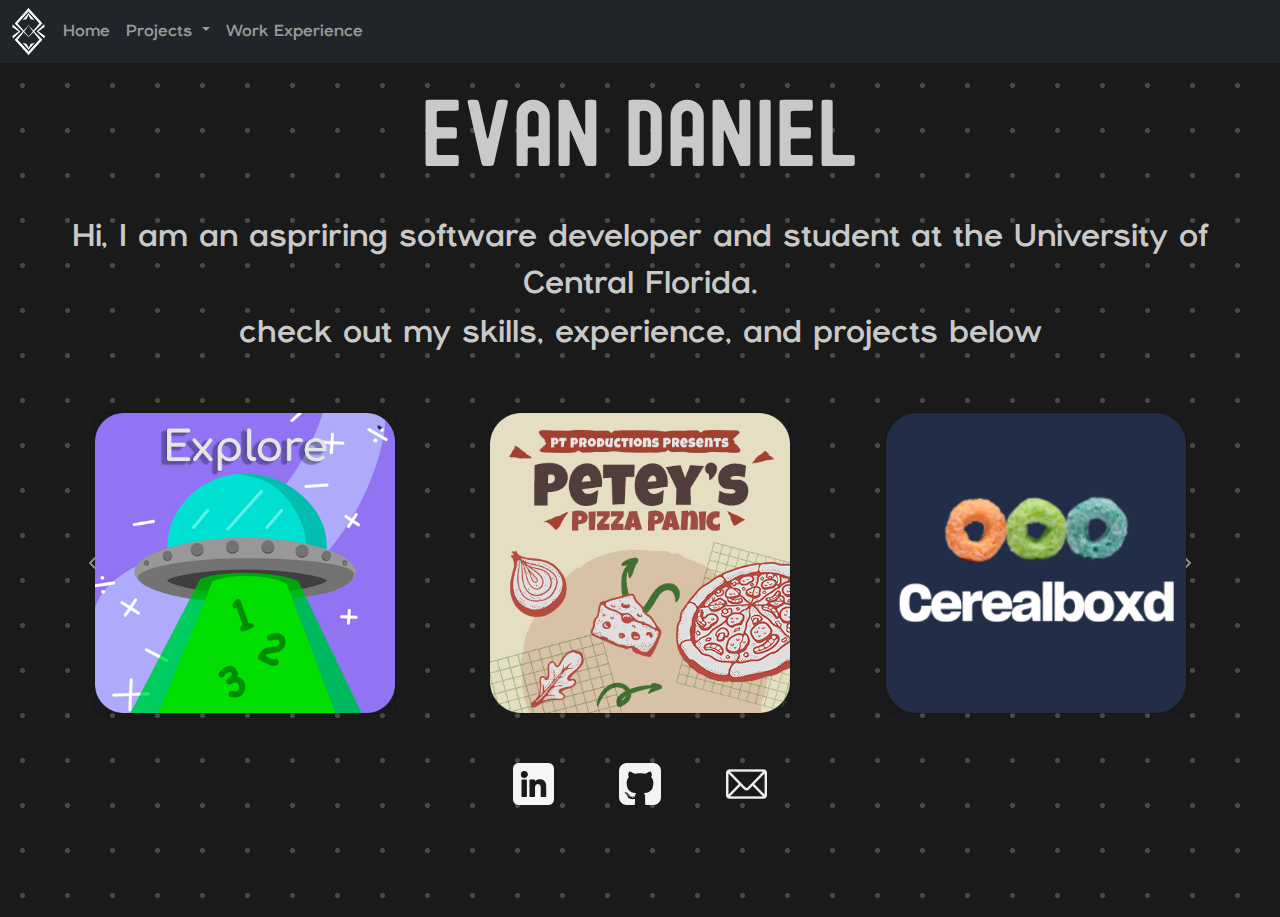
==== index.html @ b7a27d14 "the actual website" ====
<!DOCTYPE html>

<html lang="en">

<head>
    <title>Evan Daniel - Homepage</title>
    <meta charset="utf-8">
    <meta name="viewport" content="width=device-width, initial-scale=1">

    <!--Link BootStrap into the page-->
    <link href="https://cdn.jsdelivr.net/npm/bootstrap@5.2.3/dist/css/bootstrap.min.css" rel="stylesheet">
    <script src="https://cdn.jsdelivr.net/npm/bootstrap@5.2.3/dist/js/bootstrap.bundle.min.js"></script>

    <!--Link in my own CSS file-->
    <link rel="stylesheet" href="styles/style_index.css">

    <style>
        /*Import Google Fonts Cabin and Bowlby One CS*/
        @import url('https://fonts.googleapis.com/css2?family=Cabin&display=swap');
        @import url('https://fonts.googleapis.com/css2?family=Bowlby+One+SC&display=swap');
    </style>
</head>


<body>

    <!--Navbar at the top of the page w/ links to the other pages-->
    <nav class="navbar navbar-expand-sm navbar-dark bg-dark">

        <div class="container-fluid">

            <img src="./assets/Logo.png" style="height: 47px; padding-right: 10px">

            <!--Adding this will allow the navbar to be collapsed on smaller viewports-->
            <button class="navbar-toggler" type="button" data-bs-toggle="collapse" data-bs-target="#collapsibleNavbar">
                <span class="navbar-toggler-icon"></span>
            </button>

            <!--These classes and id's also is needed for collapsibility-->
            <div class="collapse navbar-collapse" id="collapsibleNavbar">

                <ul class="navbar-nav">
                    <li class="nav-item" style="font-family: Gilan;">
                        <a class="nav-link" id="curPageLink" href="../index.html">Home</a>
                    </li>

                    <li class="nav-item dropdown" style="font-family: Gilan;">
                      <a class="nav-link dropdown-toggle" href="#" role="button" data-bs-toggle="dropdown" aria-expanded="false">
                        Projects
                      </a>
                      <ul class="dropdown-menu" style="font-family: Gilan;">
                        <li style="font-family: Gilan;"><a class="dropdown-item" href="../pages/explore.html">Explore</a></li>
                        <li style="font-family: Gilan;"><a class="dropdown-item" href="../pages/petey.html">Petey's Pizza Panic</a></li>
                        <li style="font-family: Gilan;"><a class="dropdown-item" href="../pages/cereal.html">CerealBoxd</a></li>
                        <li style="font-family: Gilan;"><a class="dropdown-item" href="../pages/pairadice.html">Pair-A-Dice</a></li>
                        <li style="font-family: Gilan;"><a class="dropdown-item" href="../pages/tuberun.html">Tube Runner</a></li>
                        <li style="font-family: Gilan;"><a class="dropdown-item" href="../pages/evasion.html">Evasion</a></li>
                      </ul>
                    </li>

                    <li class="nav-item" style="font-family: Gilan;">
                        <a class="nav-link" href="workexp.html">Work Experience</a>
                    </li>
                </ul>

            </div>
        </div>
    </nav>

    <div class="backDots">
        <div class="container-fluid" id="centerHeading">
            <h1 id = "centerHeading">Evan Daniel</h1>
        </div>
        <div class="container-fluid" id="centerText" style="margin-bottom: 40px;">
            <p id="centerText" style="margin-bottom: 2px;">
                Hi, I am an aspriring software developer and student at the University of Central Florida.
            </p>
            <p id="centerText" style="margin-bottom: 55px;">
                check out my skills, experience, and projects below
            </p>
        </div>

        <div id="carouselExampleIndicators" class="carousel slide" data-bs-ride="carousel">
            <div class="carousel-inner">
            <div class="carousel-item active">
                <div id="cards">
                    <a href="/pages/explore.html">
                        <div class="card" data-color="blue">
                            <img class="card-front-image card-image" src="assets/ExploreLogo.png" />
                            <div class="card-faders">
                                <img class="card-fader card-image" src="assets/ExploreLogo.png" />
                                <img class="card-fader card-image" src="assets/ExploreLogo.png" />
                                <img class="card-fader card-image" src="assets/ExploreLogo.png" />
                                <img class="card-fader card-image" src="assets/ExploreLogo.png" />
                                <img class="card-fader card-image" src="assets/ExploreLogo.png" />
                                <img class="card-fader card-image" src="assets/ExploreLogo.png" />
                                <img class="card-fader card-image" src="assets/ExploreLogo.png" />
                                <img class="card-fader card-image" src="assets/ExploreLogo.png" />
                            </div>
                        </div>
                    </a>
                    <a href="pages/petey.html">
                        <div class="card" data-color="green">
                            <img class="card-front-image card-image" src="assets/PeteysIcon.png" />
                            <div class="card-faders">
                                <img class="card-fader card-image" src="assets/PeteysIcon.png" />
                                <img class="card-fader card-image" src="assets/PeteysIcon.png" />
                                <img class="card-fader card-image" src="assets/PeteysIcon.png" />
                                <img class="card-fader card-image" src="assets/PeteysIcon.png" />
                                <img class="card-fader card-image" src="assets/PeteysIcon.png" />
                                <img class="card-fader card-image" src="assets/PeteysIcon.png" />
                                <img class="card-fader card-image" src="assets/PeteysIcon.png" />
                                <img class="card-fader card-image" src="assets/PeteysIcon.png" />
                            </div>
                        </div>
                    </a>
                    <a href="pages/cereal.html">
                        <div class="card" data-color="brown">
                            <img class="card-front-image card-image" src="assets/cerealboxd.png" />
                            <div class="card-faders">
                                <img class="card-fader card-image" src="assets/cerealboxd.png" />
                                <img class="card-fader card-image" src="assets/cerealboxd.png" />
                                <img class="card-fader card-image" src="assets/cerealboxd.png" />
                                <img class="card-fader card-image" src="assets/cerealboxd.png" />
                                <img class="card-fader card-image" src="assets/cerealboxd.png" />
                                <img class="card-fader card-image" src="assets/cerealboxd.png" />
                                <img class="card-fader card-image" src="assets/cerealboxd.png" />
                                <img class="card-fader card-image" src="assets/cerealboxd.png" />
                            </div>
                        </div>
                    </a>
                </div>
            </div>
            <div class="carousel-item">
                <div id="cards">
                    <a href="pages/pairadice.html">
                        <div class="card" data-color="blue">
                            <img class="card-front-image card-image" src="assets/PairADice.png" />
                            <div class="card-faders">
                                <img class="card-fader card-image" src="assets/PairADice.png" />
                                <img class="card-fader card-image" src="assets/PairADice.png" />
                                <img class="card-fader card-image" src="assets/PairADice.png" />
                                <img class="card-fader card-image" src="assets/PairADice.png" />
                                <img class="card-fader card-image" src="assets/PairADice.png" />
                                <img class="card-fader card-image" src="assets/PairADice.png" />
                                <img class="card-fader card-image" src="assets/PairADice.png" />
                                <img class="card-fader card-image" src="assets/PairADice.png" />
                            </div>
                        </div>
                    </a>
                    <a href="pages/tuberun.html">
                        <div class="card" data-color="green">
                            <img class="card-front-image card-image" src="assets/tuberunner.png" />
                            <div class="card-faders">
                                <img class="card-fader card-image" src="assets/tuberunner.png" />
                                <img class="card-fader card-image" src="assets/tuberunner.png" />
                                <img class="card-fader card-image" src="assets/tuberunner.png" />
                                <img class="card-fader card-image" src="assets/tuberunner.png" />
                                <img class="card-fader card-image" src="assets/tuberunner.png" />
                                <img class="card-fader card-image" src="assets/tuberunner.png" />
                                <img class="card-fader card-image" src="assets/tuberunner.png" />
                                <img class="card-fader card-image" src="assets/tuberunner.png" />
                            </div>
                        </div>
                    </a>
                    <a href="pages/evasion.html">
                        <div class="card" data-color="brown">
                            <img class="card-front-image card-image" src="assets/evasionicon.png" />
                            <div class="card-faders">
                                <img class="card-fader card-image" src="assets/evasionicon.png" />
                                <img class="card-fader card-image" src="assets/evasionicon.png" />
                                <img class="card-fader card-image" src="assets/evasionicon.png" />
                                <img class="card-fader card-image" src="assets/evasionicon.png" />
                                <img class="card-fader card-image" src="assets/evasionicon.png" />
                                <img class="card-fader card-image" src="assets/evasionicon.png" />
                                <img class="card-fader card-image" src="assets/evasionicon.png" />
                                <img class="card-fader card-image" src="assets/evasionicon.png" />
                            </div>
                        </div>
                    </a>
                </div>
            </div>
            </div>
            <button class="carousel-control-prev" type="button" data-bs-target="#carouselExampleIndicators" data-bs-slide="prev">
            <span class="carousel-control-prev-icon" aria-hidden="true"></span>
            <span class="visually-hidden">Previous</span>
            </button>
            <button class="carousel-control-next" type="button" data-bs-target="#carouselExampleIndicators" data-bs-slide="next">
            <span class="carousel-control-next-icon" aria-hidden="true"></span>
            <span class="visually-hidden">Next</span>
            </button>
        </div>

        <!--Div where all content in the bottom portion of the page resides-->
        <div class="container-fluid" id="contactMeSection">

            <!--DIVIDER to bottom Contact Me page-->

            <div>
                <!--Row with LinkedIn icon/caption & GitHub icon/caption-->
                <div class="row">

                    <!--LinkedIn logo & caption-->
                    <div class="col-md-1">
                        <figure>
                            <a href="https://www.linkedin.com/in/evandaniel-/" target="_blank"
                                class="outsideLink link_extra"><img src="assets/linkedin.png" class="leftRightIcon"
                                    class="img-fluid" id="imgLink"></a>
                        </figure>
                    </div>

                    <!--GitHub logo & caption-->
                    <div class="col-md-1">
                        <figure>
                            <a href="https://github.com/Evasionally/Peteys-Pizza-Panic" target="_blank" class="outsideLink link_extra"><img
                                    src="assets/github-sign.png" class="leftRightIcon" class="img-fluid" id="imgLink"></a>
                        </figure>
                    </div>

                    <!--Email logo & caption-->
                    <div class="col-md-1">
                        <figure>
                            <a href="mailto:evandaniel624@gmail.com" target="_blank" class="outsideLink link_extra"><img
                                    src="assets/email.png" class="leftRightIcon" class="img-fluid" id="imgLink"></a>
                        </figure>
                    </div>
                </div>
            </div>
        </div>



        <br></br><br></br>

        </div>
    </div>
</body>
</html>
---- styles/style_index.css ----
@font-face {
    font-family: Edmund;
    src: url(Edmund-Free.ttf);
}

@font-face {
  font-family: Gilan;
  src: url(Gilgan.otf);
}

.backDots {
  background-image: radial-gradient(
    rgba(255, 255, 255, 0.2) 8%, 
    transparent 8%
  );
  background-position: 0% 0%;
  background-size: 5vmin 5vmin;
  height: 100%;
  width:100%;
}

/*"Meet Andy Gelfo" in the body*/
#mainHeading
{
    font-family: "Edmund";
    font-size: 300%;
    color: #e6e6e6;
}

/*"Andy Gelfo" on the Navbar*/
#logoNavLink
{
    font-family: "Edmund";
    font-size: 200%;
}

/*For all links, apply a smooth hover color transition*/
a
{
    transition: all 0.2s ease-in-out 0s;
}

#centerHeading
{
    font-family: "Edmund";
    font-size: 240%;
    text-align: center;
    color: #c9c9c9;
    padding:10px;
    margin-bottom: 0px;
}

#centerText
{
    font-family: "Gilan";
    font-size: 140%;
    text-align: center;
    color: #c9c9c9;
}

.leftRightIcon
{
    width: 50%;
    margin: auto;
    display: block;
    justify-content: center;
    align-items: center;
    text-align: center;
    padding-top: 60%;
}

.leftRightTitle
{
  width: 100%;
  display: flex;
  justify-content: center;
}

.row
{
    justify-content: center;
}

a:link { text-decoration: none; }


a:visited { text-decoration: none; }


a:hover { text-decoration: none; }


a:active { text-decoration: none; }

#imgLink
{
    transition: transform .2s; /* Animation */
}

#imgLink:hover
{
    transform: scale(1.1);
}

:root {
    --blue-rgb: 92 192 249;
    --green-rgb: 125 161 35;
    --brown-rgb: 127 46 23;
  }
  
  html, body {
    background-color: rgb(26, 26, 26);
    overflow-y: hidden; /* Hide vertical scrollbar */
    overflow-x: hidden; /* Hide horizontal scrollbar */
  }
  
  #cards {
    width: 100%;
    display: flex;
    justify-content: space-evenly;
  }
  
  .card {
    background-size: cover;
    background-position: center;
    position: relative;
    cursor: pointer;
    outline: none;
    transition: scale 100ms;
    background-color: transparent;
  }
  
  .card .card-front-image {
    position: relative;
    z-index: 2;
  }
  
  .card .card-image {
    width: clamp(300px, 20vw, 500px);
    aspect-ratio: 1;
    border-radius: clamp(0.5rem, 0.75vw, 2rem);
    background-color: transparent;
  }
  
  .card-faders {
    height: 100%;
    width: 100%;
    position: absolute;
    left: 0px;
    top: 0px;
    z-index: 1;
    opacity: 0;
    transition: opacity 1500ms;
    pointer-events: none;
  }
  
  .card:hover .card-faders {
    opacity: 1;
  }
  
  .card:active {
    scale: 0.98;
  }
  
  .card-fader {
    position: absolute;
    left: 0px;
    top: 0px;
  }
  
  .card-fader:nth-child(odd) {
    animation: fade-left 3s linear infinite;
  }
  
  .card-fader:nth-child(even) {
    animation: fade-right 3s linear infinite;
  }
  
  .card-fader:is(:nth-child(3), :nth-child(4)) {
    animation-delay: 750ms;
  }
  
  .card-fader:is(:nth-child(5), :nth-child(6)) {
    animation-delay: 1500ms;
  }
  
  .card-fader:is(:nth-child(7), :nth-child(8)) {
    animation-delay: 2250ms;
  }
  
  @media(max-width: 1200px) {
    body {    
      justify-content: flex-start;
      align-items: flex-start;
    }
    
    #cards {
      flex-direction: column; 
      align-items: center;
      gap: 4rem;
      padding: 4rem;
    }
    
    .card .card-image {
      width: 400px;    
    }
  }
  
  @media(max-width: 600px) {
    #cards {
      gap: 2rem;
      padding: 2rem;
    }
    
    .card {
      width: 80%;    
    }
    
    .card .card-image {
      width: 100%;    
    }
  }
  
  @keyframes fade-left {
    from {
      scale: 1;
      translate: 0%;
      opacity: 1;
    }
    
    to {
      scale: 0.8;
      translate: -30%;
      opacity: 0;
    }
  }
  
  @keyframes fade-right {
    from {
      scale: 1;
      translate: 0%;
      opacity: 1;
    }
    
    to {
      scale: 0.8;
      translate: 30%;
      opacity: 0;
    }
  }


/* Project Page Styles */
.projTitle{
  font-family: "Edmund";
  font-size: 500%;
  text-align: left;
  color: #e6e6e6;
  padding:10px;
  padding-bottom: 0px;
  margin-left: 2.9%;
  margin-top: 0.7%;
  margin-bottom: 0.3%;
  height: 13%;
}

.subTitle{
  font-family: "Edmund";
  font-size: 250%;
  text-align: left;
  color: #e6e6e6;
  padding-left: 10px;
  margin-left: 2.9%;
  margin-bottom: 0.5%;
}

.projText{
  font-family: "Gilan";
  font-size: 150%;
  text-align: left;
  color: #e6e6e6;
  padding-left: 10px;
  margin-left: 5.3%;
  margin-bottom: 2%;
  background-color: #1111114b;
  box-shadow: 0 0 5px 12px #1111114b;
}

.projRoles{
  font-family: "Gilan";
  font-size: 150%;
  text-align: left;
  color: #e6e6e6;
  margin-left: 5.3%;
  margin-bottom: 2%;
  margin-right: 0.0px;
  background-color: #1111114b;
  box-shadow: 0 0 5px 12px #1111114b;
}

.rolesBox{
  align-items: left;
  justify-content: start;
}

.stackIcon{
  width: 80px;
}

.stackWidth{
  padding:0%;
  margin-right: 2%; 
  margin-left: 2%;
}

.demoText{
  font-family: "Edmund";
  font-size: 250%;
  text-align: center;
  color: #e6e6e6;
}

.demo{
  margin-left: 7%;
  margin-right: 7%;
  margin-top: 5%;
  background-color: #1111114b;
  box-shadow: 0 0 5px 12px #1111114b;
}

.demoLink{
  font-family: "Gilan";
  font-size: 150%;
  text-align: left;
  color: #e6e6e6;
  margin-bottom: 2%;
  margin-right: 0.0px;
}

.demoIcon{
  width: 90px
}

.demoWidth{
  width: 90px;
  padding:0%;
  margin-right: 2%; 
  margin-left: 2%;
  margin-bottom: 2%;
}

.protoLink{
  font-family: "Gilan";
  font-size: 150%;
  text-align: left;
  color: #e6e6e6;
  margin-bottom: 2%;
  margin-right: 0.0px;
}

.protoIcon{
  width: 150px
}

.protoWidth{
  width: 150px;
  padding:0%;
  margin-right: 2%; 
  margin-left: 2%;
  margin-bottom: 2%;
}

.proto{
  margin-left: 7%;
  margin-right: 7%;
  margin-top: 17%;
  background-color: #1111114b;
  box-shadow: 0 0 5px 12px #1111114b;
}

.cerealIcon{
  width: 80px
}

.cerealWidth{
  width: 80px;
  padding:0%;
  margin-right: 7%; 
  margin-left: 7%;
  margin-bottom: 2%;
}

.cereal{
  margin-left: 7%;
  margin-right: 7%;
  margin-top: 17%;
  background-color: #1111114b;
  box-shadow: 0 0 5px 12px #1111114b;
}

.cerealLink{
  font-family: "Gilan";
  font-size: 150%;
  text-align: left;
  color: #e6e6e6;
  margin-bottom: 2%;
  margin-right: 0.0px;
  
}

.cerealText{
  font-family: "Edmund";
  font-size: 250%;
  text-align: center;
  color: #e6e6e6;
  margin-bottom: 0%;
}
/*Dropdown Code*/
.dropdown:hover>.dropdown-menu {
  display: block;
}

.dropdown>.dropdown-toggle:active {
  /*Without this, clicking will make it sticky*/
    pointer-events: none;
}

.dropdown-menu{
  --bs-dropdown-bg: rgba(var(--bs-dark-rgb),var(--bs-bg-opacity))!important;
  --bs-dropdown-link-color: rgba(255, 255, 255, 0.55);
}
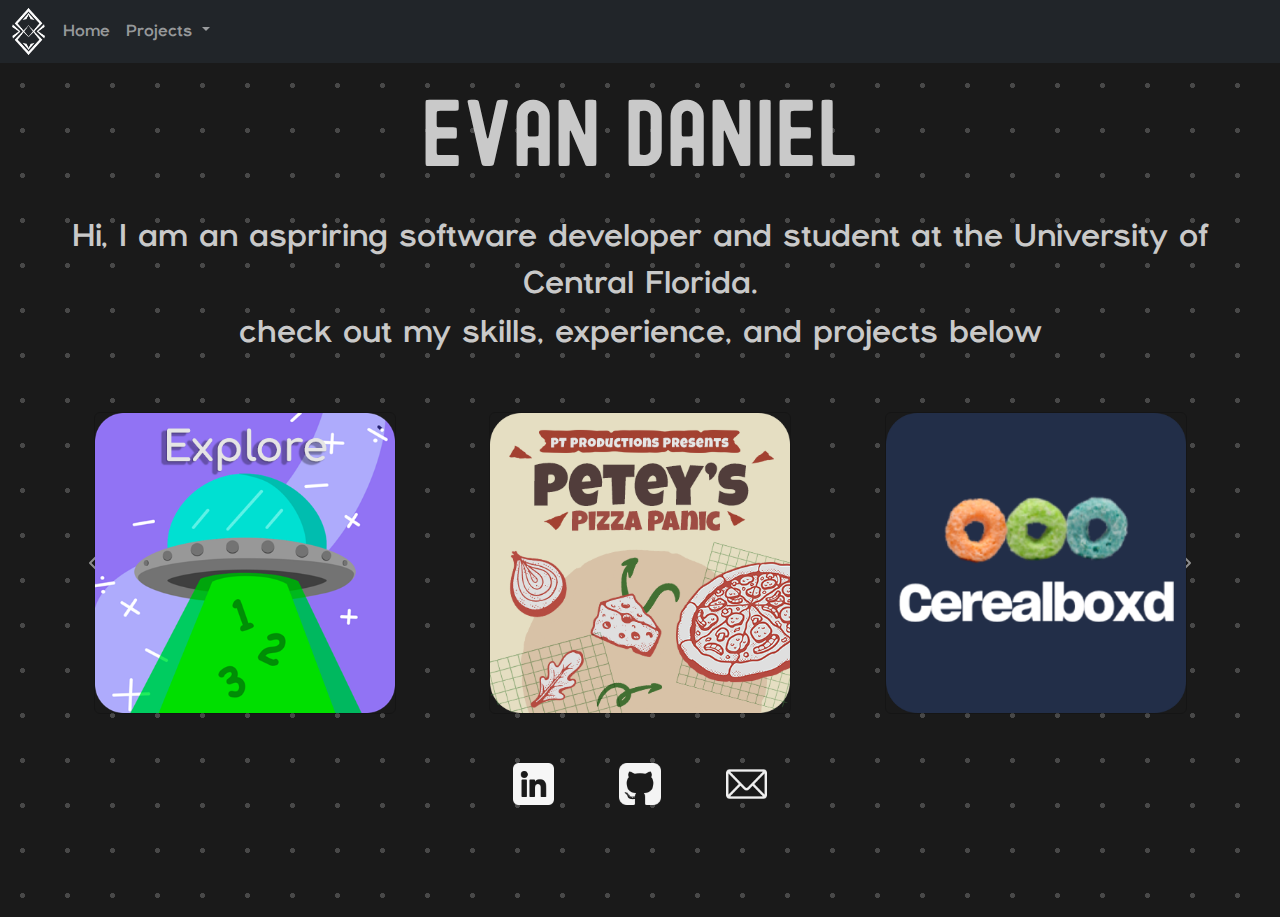
==== commit 4fdda7cd: "removed work exp" ====
--- a/index.html
+++ b/index.html
@@ -58,9 +58,9 @@
                       </ul>
                     </li>
 
-                    <li class="nav-item" style="font-family: Gilan;">
+                    <!-- <li class="nav-item" style="font-family: Gilan;">
                         <a class="nav-link" href="workexp.html">Work Experience</a>
-                    </li>
+                    </li> -->
                 </ul>
 
             </div>
